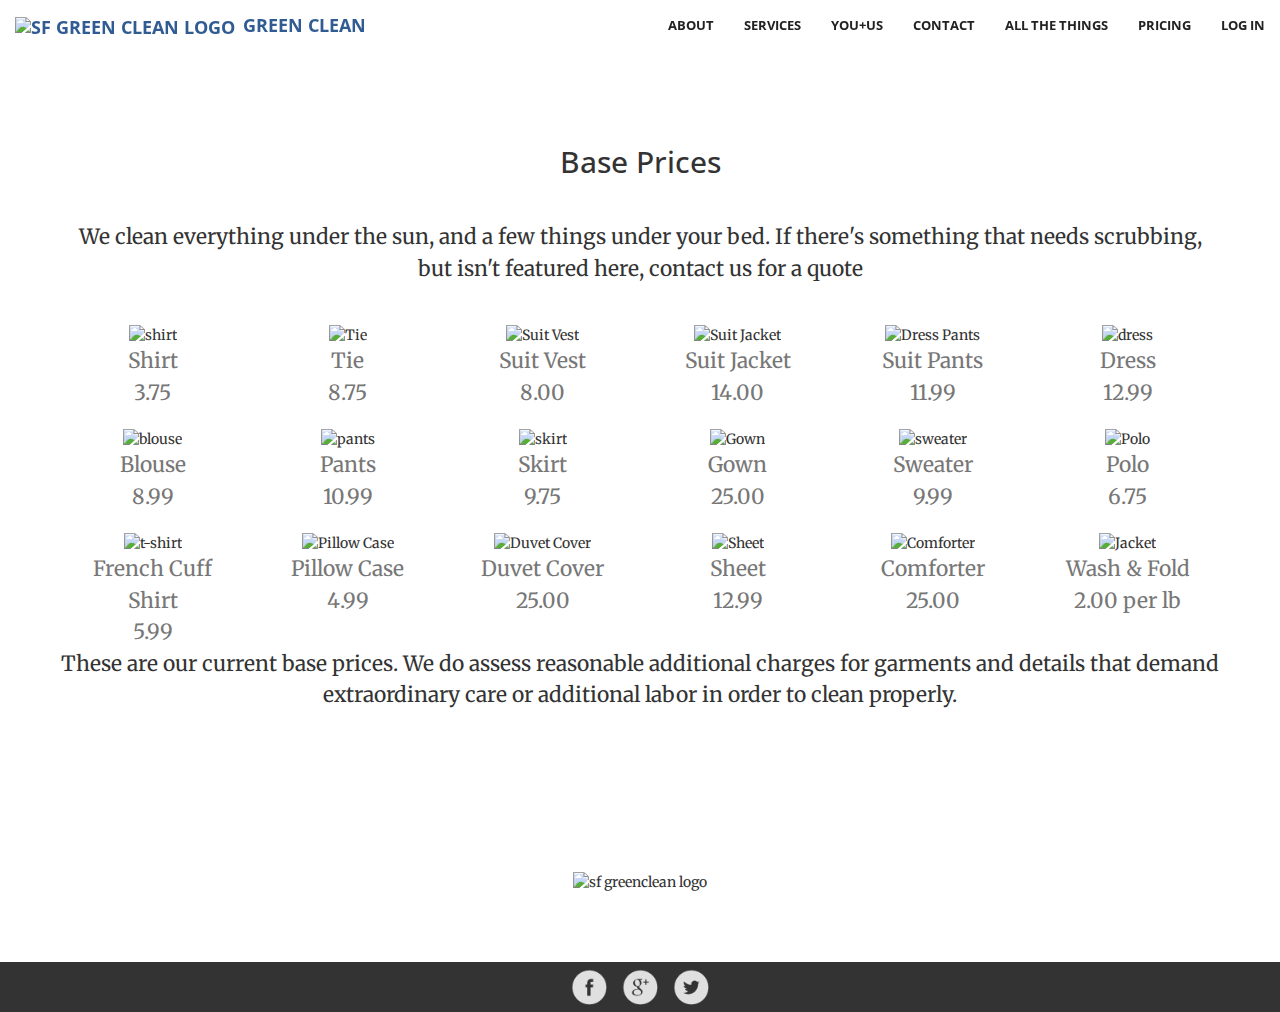
==== pricing.html @ f315a2e1 "SMRT" ====
<!DOCTYPE html>
<html lang="en">

<head>

    <meta charset="utf-8">
    <meta http-equiv="X-UA-Compatible" content="IE=edge">
    <meta name="viewport" content="width=device-width, initial-scale=1">
    <meta name="description" content="San Francsico's Earth loving dry cleaner.">
    <meta name="author" content="">
    <title>SF Green Clean</title>

    <!-- Bootstrap Core CSS -->
    <link rel="stylesheet" href="css/bootstrap.min.css" type="text/css">

    <!-- Custom Fonts -->
    <link href='http://fonts.googleapis.com/css?family=Open+Sans:300italic,400italic,600italic,700italic,800italic,400,300,600,700,800' rel='stylesheet' type='text/css'>
    <link href='http://fonts.googleapis.com/css?family=Merriweather:400,300,300italic,400italic,700,700italic,900,900italic' rel='stylesheet' type='text/css'>
    <link rel="stylesheet" href="font-awesome/css/font-awesome.min.css" type="text/css">

    <!-- Plugin CSS -->
    <link rel="stylesheet" href="css/animate.min.css" type="text/css">

    <!-- Custom CSS -->
    <link rel="stylesheet" href="css/creative.css" type="text/css">

    <link rel="stylesheet" href="css/sfgc-icons.css">

    <link rel="stylesheet" href="css/form.css">

    <!-- HTML5 Shim and Respond.js IE8 support of HTML5 elements and media queries -->
    <!-- WARNING: Respond.js doesn't work if you view the page via file:// -->
    <!--[if lt IE 9]>
        <script src="https://oss.maxcdn.com/libs/html5shiv/3.7.0/html5shiv.js"></script>
        <script src="https://oss.maxcdn.com/libs/respond.js/1.4.2/respond.min.js"></script>
    <![endif]-->
<link rel="shortcut icon" href="img/SFGC_logo.png">

</head>
<body id="page-top" class='pricing'>

    <nav id="mainNav" class="navbar navbar-default navbar-fixed-top">
        <div class="container-fluid">
            <!-- Brand and toggle get grouped for better mobile display -->
            
            <div class="navbar-header">
                <button type="button" class="navbar-toggle collapsed" data-toggle="collapse" data-target="#bs-example-navbar-collapse-1">
                    <span class="sr-only">Toggle navigation</span>
                    <span class="icon-bar"></span>
                    <span class="icon-bar"></span>
                    <span class="icon-bar"></span>
                </button>
                <a class="navbar-brand page-scroll" href="index.html"><img src="img/SFGC_logo_sm.png" alt="sf green clean logo" style=" display: inline; margin-right: 8px;">Green Clean</a>
            </div>

            <!-- Collect the nav links, forms, and other content for toggling -->
            <div class="collapse navbar-collapse" id="bs-example-navbar-collapse-1">
                <ul class="nav navbar-nav navbar-right">
                    <li>
                        <a class="page-scroll" href="index.html#about">About</a>
                    </li>
                    <li>
                        <a class="page-scroll" href="index.html#services">Services</a>
                    </li>
                    <li>
                        <a class="page-scroll" href="index.html#personal">You+Us</a>
                    </li>              
                      <li>
                        <a class="page-scroll" href="index.html#contact">Contact</a>
                    </li>
                      <li>
                        <a class="page-scroll" href="index.html#portfolio">All the Things</a>
                    </li>
                    <li>
                        <a class="page-scroll active" href="pricing.html">Pricing</a>
                    </li>
                    <li>
                        <a class="page-scroll" target="_BLANK" href="https://sfgc.smrtapp.com/customer/">Log In</a>
                    </li>


                </ul>
            </div>
            <!-- /.navbar-collapse -->
        </div>
        <!-- /.container-fluid -->
    </nav>
     

 <section id="pricing">
    <div class="container" class="pricing">
        <div class="row">
                <div class="col-lg-12 text-center">
                    <h2 class="section-heading">Base Prices</h2>
                        <hr class="primary">
                        <p>We clean everything under the sun, and a few things under your bed. If there's something that needs scrubbing, but isn't featured here, contact us for a quote</p>
                </div>
            </div>
        </div>

        <div class="container">
            <div class="row">
                
         
                <div class="col-lg-2 col-md-3 col-sm-6 text-center">
                    <div class="service-box">
                         <img src="img/icn2.png" alt="shirt">
                         <p class="text-muted">Shirt<br>3.75</p>
                    </div>
                </div>

                 <div class="col-lg-2 col-md-3 col-sm-6 text-center">
                    <div class="service-box">
                         <img src="img/icn11.png" alt="Tie">
                         <p class="text-muted">Tie<br>8.75</p>
                    </div>
                </div>

                <div class="col-lg-2 col-md-3 col-sm-6 text-center">
                    <div class="service-box">
                         <img src="img/icn20.png" alt="Suit Vest">
                         <p class="text-muted">Suit Vest<br>8.00</p>
                    </div>
                </div>


                <div class="col-lg-2 col-md-3 col-sm-6 text-center">
                    <div class="service-box">
                         <img src="img/icn6.png" alt="Suit Jacket">
                         <p class="text-muted">Suit Jacket<br>14.00</p>
                    </div>
                </div>

                <div class="col-lg-2 col-md-3 col-sm-6 text-center">
                    <div class="service-box">
                         <img src="img/icn14.png" alt="Dress Pants">
                         <p class="text-muted">Suit Pants<br>11.99</p>
                    </div>
                </div>

                <div class="col-lg-2 col-md-3 col-sm-6 text-center">
                    <div class="service-box">
                         <img src="img/icn5.png" alt="dress">
                         <p class="text-muted">Dress<br>12.99</p>
                    </div>
                </div>

                <div class="col-lg-2 col-md-3 col-sm-6 text-center">
                    <div class="service-box">
                         <img src="img/icn4.png" alt="blouse">
                         <p class="text-muted">Blouse<br>8.99</p>
                    </div>
                </div>

                <div class="col-lg-2 col-md-3 col-sm-6 text-center">
                    <div class="service-box">
                         <img src="img/icn3.png" alt="pants">
                         <p class="text-muted">Pants<br>10.99</p>
                    </div>
                </div>

                <div class="col-lg-2 col-md-3 col-sm-6 text-center">
                    <div class="service-box">
                         <img src="img/icn7.png" alt="skirt">
                         <p class="text-muted">Skirt<br>9.75</p>
                    </div>
                </div>

                <div class="col-lg-2 col-md-3 col-sm-6 text-center">
                    <div class="service-box">
                         <img src="img/icn27.png" alt="Gown">
                         <p class="text-muted">Gown<br>25.00</p>
                    </div>
                </div>

                <div class="col-lg-2 col-md-3 col-sm-6 text-center">
                    <div class="service-box">
                         <img src="img/icn8.png" alt="sweater">
                         <p class="text-muted">Sweater<br>9.99</p>
                    </div>
                </div>

                <div class="col-lg-2 col-md-3 col-sm-6 text-center">
                    <div class="service-box">
                         <img src="img/icn9.png" alt="Polo">
                         <p class="text-muted">Polo<br>6.75</p>
                    </div>
                </div>

               <div class="col-lg-2 col-md-3 col-sm-6 text-center">
                    <div class="service-box">
                         <img src="img/icn38.png" alt="t-shirt">
                         <p class="text-muted">French Cuff Shirt<br>5.99</p>
                    </div>
                </div>
          
                <div class="col-lg-2 col-md-3 col-sm-6 text-center">
                    <div class="service-box">
                         <img src="img/icn37.png" alt="Pillow Case">
                         <p class="text-muted">Pillow Case<br>4.99</p>
                    </div>
                </div>

                <div class="col-lg-2 col-md-3 col-sm-6 text-center">
                    <div class="service-box">
                         <img src="img/icn36.png" alt="Duvet Cover">
                         <p class="text-muted">Duvet Cover<br>25.00</p>
                    </div>
                </div>

                <div class="col-lg-2 col-md-3 col-sm-6 text-center">
                    <div class="service-box">
                         <img src="img/icn35.png" alt="Sheet">
                         <p class="text-muted">Sheet<br>12.99</p>
                    </div>
                </div>

                 <div class="col-lg-2 col-md-3 col-sm-6 text-center">
                    <div class="service-box">
                         <img src="img/icn34.png" alt="Comforter">
                         <p class="text-muted">Comforter<br>25.00</p>
                    </div>
                </div>

                <div class="col-lg-2 col-md-3 col-sm-6 text-center">
                    <div class="service-box">
                         <img src="img/icn39.png" alt="Jacket">
                         <p class="text-muted">Wash & Fold<br>2.00 per lb</p>
                    </div>
                </div>

<!--
                 <div class="col-lg-2 col-md-3 col-sm-6 text-center">
                    <div class="service-box">
                         <img src="img/icn23.png" alt="Jumpsuit">
                         <p class="text-muted">Jumpsuit<br>3.99</p>
                    </div>
                </div>

                <div class="col-lg-2 col-md-3 col-sm-6 text-center">
                    <div class="service-box">
                         <img src="img/icn29.png" alt="Chef's Coat">
                         <p class="text-muted">Chef's Coat<br>3.99</p>
                    </div>
                </div>

              

                <div class="col-lg-2 col-md-3 col-sm-6 text-center">
                    <div class="service-box">
                         <img src="img/icn25.png" alt="Poncho">
                         <p class="text-muted">Poncho</p>
                    </div>
                </div>

                <div class="col-lg-2 col-md-3 col-sm-6 text-center">
                    <div class="service-box">
                         <img src="img/icn26.png" alt="Uniform Shirt">
                         <p class="text-muted">Uniform Shirt<br>3.99</p>
                    </div>
                </div>

                 <div class="col-lg-2 col-md-3 col-sm-6 text-center">
                    <div class="service-box">
                         <img src="img/icn21.png" alt="shorts">
                         <p class="text-muted">Call for Curtains<br>3.99</p>
                    </div>
                </div>

                 <div class="col-lg-2 col-md-3 col-sm-6 text-center">
                    <div class="service-box">
                         <img src="img/icn28.png" alt="Jumpsuit">
                         <p class="text-muted">Wedding Gown<br>3.99</p>
                    </div>
                </div>
we'll see-->


        </div><!--row-->
    </div><!--container-->

        <div class="row">
                <div class="col-lg-12 text-center">
                        <p>These are our current base prices. We do assess reasonable additional charges for garments and details that demand extraordinary care or additional labor in order to clean properly.</p>
                </div>
            </div>
        </div>



</section>

<section>
        <div class="row">
            <div class="col-lg-12 text-center">
                <img src="img/SFGC_logo_stacked_web.png" class="pricing-logo" alt="sf greenclean logo"> 
            <div>
        </div>
</section>


<!--CTA-->

   <!--  <aside class="bg-dark">
        <div class="container text-center">
            <div class="call-to-action">
                <h2>Baby, we'll come around</h2>
                <a href="https://sfgc.smrtapp.com/customer" target="_BLANK" class="btn btn-default btn-xl wow tada">Let's do this</a>
            </div>  
        </div>
    </aside> -->

<!--footer--> 

<footer>
    <div class="container_12">
    <div class="grid_12">
      <div class="social_links">
        <a href="https://www.facebook.com/SFGClean?pnref=story" target="_blank"><img src="img/FB-Icon.png" alt="Facebook" /></a> 
        <a href="https://plus.google.com/u/0/104061194159542602066/about" rel="publisher"><img src="img/gplus.png" alt="Google +" /></a> 
        <a href="https://twitter.com/sfgreenclean"><img src="img/twitter-icon.png" alt="Twitter" /></a> 
        </div>
    </div>
    </div>
</footer>


<div class="modal fade" id="contactModal">
  <div class="modal-dialog">
    <div class="modal-content">
      <div class="modal-header">
        <button type="button" class="close" data-dismiss="modal" aria-label="Close"><span aria-hidden="true">&times;</span></button>
        <h4 class="modal-title">Send Message</h4>
      </div>
      <div class="modal-body">
        <form class="form-horizontal" role="form" method="post" action="index.php">
    <div class="form-group">
        <label for="name" class="col-sm-2 control-label">Name</label>
        <div class="col-sm-10">
            <input type="text" class="form-control" id="name" name="name" placeholder="First & Last Name" value="">
        </div>
    </div>
    <div class="form-group">
        <label for="email" class="col-sm-2 control-label">Email</label>
        <div class="col-sm-10">
            <input type="email" class="form-control" id="email" name="email" placeholder="example@domain.com" value="">
        </div>
    </div>
    <div class="form-group">
        <label for="message" class="col-sm-2 control-label">Message</label>
        <div class="col-sm-10">
            <textarea class="form-control" rows="4" name="message"></textarea>
        </div>
    </div>
    <div class="form-group">
        <div class="col-sm-10 col-sm-offset-2">
            <input id="submit" name="submit" type="submit" value="Send" class="btn btn-primary">
        </div>
    </div>
    <div class="form-group">
        <div class="col-sm-10 col-sm-offset-2">
            <!--Ooops! An error occured!-->
        </div>
    </div>
</form>
      </div>
    </div><!-- /.modal-content -->
  </div><!-- /.modal-dialog -->
</div><!-- /.modal -->




    
    <!-- jQuery -->
    <script src="js/jquery.js"></script>

    <!-- Bootstrap Core JavaScript -->
    <script src="js/bootstrap.min.js"></script>

    <!-- Plugin JavaScript -->
    <script src="js/jquery.easing.min.js"></script>
    <script src="js/jquery.fittext.js"></script>
    <script src="js/wow.min.js"></script>

    <!-- Custom Theme JavaScript -->
    <script src="js/creative.js"></script>

</body>

</html>
---- css/creative.css ----
/*!
 * Start Bootstrap - Creative Bootstrap Theme (http://startbootstrap.com)
 * Code licensed under the Apache License v2.0.
 * For details, see http://www.apache.org/licenses/LICENSE-2.0.
 */
/*--------------Colors----------------

older----   #f1774a
light---    #ffab91

    Blue----    #315c93
    lightlue-   #2b7dd6

    Grey----    #928c86    
    DarkGrey    #2f2720
*/

html,
body {
    width: 100%;
    height: 100%;
}

body {
    font-family: Merriweather,'Helvetica Neue',Arial,sans-serif;
}

hr {
    max-width: 50px;
    border-color: #fff;
    border-width: 3px;
}

hr.light {
    border-color: #fff;
}

a {
    color: #315c93;
    -webkit-transition: all .35s;
    -moz-transition: all .35s;
    transition: all .35s;
}

a:hover,
a:focus {
    color: #2b7dd6;
}

h1,
h2,
h3,
h4,
h5,
h6 {
    font-family: 'Open Sans','Helvetica Neue',Arial,sans-serif;
}

p {
    margin-bottom: 20px;
    font-size: 21px;
    line-height: 1.5;
    widows: 3;
}

.bg-primary {
    background-color: #928c86 ;
}

.bg-dark {
    color: #fff;
    background-color: #928c86 ;
    margin-top: 20px;
}

.text-faded {
    color: rgba(255,255,255,.7);
}

section {
    padding: 70px 0;
}

aside {
    padding: 50px 0;
}

.no-padding {
    padding: 0;
}

.navbar-default {
    border-color: rgba(34,34,34,.05);
    font-family: 'Open Sans','Helvetica Neue',Arial,sans-serif;
    background-color: #fff;
    -webkit-transition: all .35s;
    -moz-transition: all .35s;
    transition: all .35s;
}

.navbar-default .navbar-header .navbar-brand {
    text-transform: uppercase;
    font-family: 'Open Sans','Helvetica Neue',Arial,sans-serif;
    font-weight: 700;
    color: #315c93;}

.navbar-default .navbar-header .navbar-brand:hover,
.navbar-default .navbar-header .navbar-brand:focus {
    color: #ffab91;
}

.navbar-default .nav > li>a,
.navbar-default .nav>li>a:focus {
    text-transform: uppercase;
    font-size: 13px;
    font-weight: 700;
    color: #222;
}

.navbar-default .nav > li>a:hover,
.navbar-default .nav>li>a:focus:hover {
    color: #928c86;
}

.navbar-default .nav > li.active>a,
.navbar-default .nav>li.active>a:focus {
    color: #315c93!important;
    background-color: transparent;
}

.navbar-default .nav > li.active>a:hover,
.navbar-default .nav>li.active>a:focus:hover {
    background-color: transparent;
}

@media(min-width:768px) {
    .navbar-default {
        border-color: rgba(255,255,255,.3);
        background-color: transparent;
    }

    .index .navbar-default .navbar-header .navbar-brand {
        color: rgba(255,255,255,.7);
    }

    .index .navbar-default .navbar-header .navbar-brand:hover,
    .index .navbar-default .navbar-header .navbar-brand:focus {
        color: #fff;
    }
    .pricing .navbar-default .navbar-header .navbar-brand:hover,
    .pricing .navbar-default .navbar-header .navbar-brand:focus {
        color: #315c93;
    }

    .index .navbar-default .nav > li>a,
    .index .navbar-default .nav>li>a:focus {
        color: rgba(255,255,255,.7);
    }

    .index .navbar-default .nav > li>a:hover,
    .index .navbar-default .nav>li>a:focus:hover {
        color: #fff;
    }

    .pricing .navbar-default .nav > li>a:hover,
    .pricing .navbar-default .nav>li>a:focus:hover {
        color: #2b7dd6;
    }

    .navbar-default.affix {
        border-color: rgba(34,34,34,.05);
        background-color: #fff;
    }

    .navbar-default.affix .navbar-header .navbar-brand {
        font-size: 14px;
        color: #315c93;
    }

    .navbar-default.affix .navbar-header .navbar-brand:hover,
    .navbar-default.affix .navbar-header .navbar-brand:focus {
        color: #2b7dd6;
    }

    .navbar-default.affix .nav > li>a,
    .navbar-default.affix .nav>li>a:focus {
        color: #222;
    }

    .navbar-default.affix .nav > li>a:hover,
    .navbar-default.affix .nav>li>a:focus:hover {
        color: #315c93;
    }
}

header {
    position: relative;
    width: 100%;
    min-height: auto;
    text-align: center;
    color: #fff;


    background-image: url(../img/computer-man1.jpg);
    background-position: center-bottom;
    -webkit-background-size: cover;
    -moz-background-size: cover;
    background-size: cover;
    -o-background-size: cover;
    padding-top: 10px;   

}


header .header-content {
    position: relative;
    width: 100%;
    padding: 0px 15px;
    text-align: center;
    margin-top: 100px;
    top: 32%!important;
}

header .header-content .header-content-inner h1 {
    margin-top: 10px;
    margin-bottom: 10px;
    text-transform: uppercase;
    font-weight: 800;
    text-shadow: 2px 2px 5px #777;
}

header .header-content .header-content-inner hr {
    margin: 5px auto;
}

header .header-content .header-content-inner p {
    margin-bottom: 15px;
    padding: 10px;
    font-size: 21px;
    font-weight: 500;
    color: rgba(255,255,255);
    text-shadow: 2px 2px 5px #777;
}

#header-logo {
    width: 40%;
    padding-bottom: 20px;
}


@media(min-width:768px) {
    header {
        height: 97%;
    }

    header .header-content {
        position: absolute;
        top: 42%;
        padding: 20 50px;
        -webkit-transform: translateY(-50%);
        -ms-transform: translateY(-50%);
        transform: translateY(-50%);
    }

    header .header-content .header-content-inner {
        margin-right: auto;
        margin-left: auto;
        max-width: 1000px;
    }

    header .header-content .header-content-inner p {
        margin-right: auto;
        margin-left: auto;
        max-width: 80%;
        font-size: 24px;
    }

}


@media(max-width: 1440px) {

    header .header-content .header-content-inner h1 {
    margin-top: 5px;
    }
    header {
        background-image: url(../img/computer-man1.jpg);
        background-position: 25%;       
    }

    header .header-content .header-content-inner p {
    padding: 0px;
    }
    #header-logo{
        width: 21%;
    }
}

/*--section--*/

.section-heading {
    margin-top: 0px;
}

.service-box {
    margin: 50px auto 0;
    max-width: 400px;

}

@media(min-width:992px) {
    .service-box {
        margin: 20px auto 0;
    }
}

.service-box p {
    margin-bottom: 0;
}

.portfolio-box {
    display: block;
    position: relative;
    margin: 5px;
    max-width: 650px;
    background: center;
    
}

.portfolio-box .portfolio-box-caption {
    display: block;
    position: absolute;
    bottom: 0;
    width: 100%;
    height: 100%;
    text-align: center;
    color: #fff;
    opacity: 0;
    background: rgba(67,131,210, 0.8);
    -webkit-transition: all .35s;
    -moz-transition: all .35s;
    transition: all .35s;
}

.portfolio-box .portfolio-box-caption .portfolio-box-caption-content {
    position: absolute;
    top: 50%;
    width: 100%;
    text-align: center;
    transform: translateY(-50%);
}

.portfolio-box .portfolio-box-caption .portfolio-box-caption-content .project-category,
.portfolio-box .portfolio-box-caption .portfolio-box-caption-content .project-name {
    padding: 0 15px;
    font-family: 'Open Sans','Helvetica Neue',Arial,sans-serif;
}

.portfolio-box .portfolio-box-caption .portfolio-box-caption-content .project-category {
    text-transform: uppercase;
    font-size: 18px;
    font-weight: 600;
}

.portfolio-box .portfolio-box-caption .portfolio-box-caption-content .project-name {
    font-size: 16px;
}

.portfolio-box:hover .portfolio-box-caption {
    opacity: 1;
}

@media(min-width:768px) {
    .portfolio-box .portfolio-box-caption .portfolio-box-caption-content .project-category {
        font-size: 21px;
    }

    .portfolio-box .portfolio-box-caption .portfolio-box-caption-content .project-name {
        font-size: 18px;

    }
}

/*----mobile PSA-----*/

.anywhere {
    background-image: url(../img/lappy2.jpg);
    background-size: cover;
    font-size: 21px;
     background-position: 10%;
}

.anywhere ul {
   list-style-image: url(../img/SFGC_logo_sm.png);

}
.anywhere li {
    padding-bottom: 25px;
    padding-left: 10px;
}

.anywhere h2 {
    color:#fff;
}

.call-to-action h2 {
    margin: 0 auto 20px;
}

.text-primary {
    color: #315c93;
}

@media(max-width: 600px) {
    .anywhere{
        background-image: url(../img/cover_redhead01.png);
        background-position: 10%;       
    }

}

.no-gutter > [class*=col-] {
    padding-right: 0;
    padding-left: 0;
}

.btn-default {
    border-color: #fff;
    color: #222;
    background-color: #fff;
    -webkit-transition: all .35s;
    -moz-transition: all .35s;
    transition: all .35s;
    margin-top: 15px;
}

.btn-default:hover,
.btn-default:focus,
.btn-default.focus,
.btn-default:active,
.btn-default.active,
.open > .dropdown-toggle.btn-default {
    border-color: #ededed;
    color: #222;
    background-color: #f2f2f2;
}

.btn-default:active,
.btn-default.active,
.open > .dropdown-toggle.btn-default {
    background-image: none;
}

.btn-default.disabled,
.btn-default[disabled],
fieldset[disabled] .btn-default,
.btn-default.disabled:hover,
.btn-default[disabled]:hover,
fieldset[disabled] .btn-default:hover,
.btn-default.disabled:focus,
.btn-default[disabled]:focus,
fieldset[disabled] .btn-default:focus,
.btn-default.disabled.focus,
.btn-default[disabled].focus,
fieldset[disabled] .btn-default.focus,
.btn-default.disabled:active,
.btn-default[disabled]:active,
fieldset[disabled] .btn-default:active,
.btn-default.disabled.active,
.btn-default[disabled].active,
fieldset[disabled] .btn-default.active {
    border-color: #fff;
    background-color: #fff;
}

.btn-default .badge {
    color: #fff;
    background-color: #222;
}

.btn-primary {
    border-color: #fff;
    color: #fff;
    background-color: #315c93;
    -webkit-transition: all .35s;
    -moz-transition: all .35s;
    transition: all .35s;
}

.btn-primary:hover,
.btn-primary:focus,
.btn-primary.focus,
.btn-primary:active,
.btn-primary.active,
.open > .dropdown-toggle.btn-primary {
    border-color: #ed431f;
    color: #fff;
    background-color: #2b7dd6;
}

.btn-primary:active,
.btn-primary.active,
.open > .dropdown-toggle.btn-primary {
    background-image: none;
}

.btn-primary.disabled,
.btn-primary[disabled],
fieldset[disabled] .btn-primary,
.btn-primary.disabled:hover,
.btn-primary[disabled]:hover,
fieldset[disabled] .btn-primary:hover,
.btn-primary.disabled:focus,
.btn-primary[disabled]:focus,
fieldset[disabled] .btn-primary:focus,
.btn-primary.disabled.focus,
.btn-primary[disabled].focus,
fieldset[disabled] .btn-primary.focus,
.btn-primary.disabled:active,
.btn-primary[disabled]:active,
fieldset[disabled] .btn-primary:active,
.btn-primary.disabled.active,
.btn-primary[disabled].active,
fieldset[disabled] .btn-primary.active {
    border-color: #fff;
    background-color: #315c93;
}

.btn-primary .badge {
    color: #315c93;
    background-color: #fff;
}

.btn {
    border: 0;
    border-radius: 300px;
    text-transform: uppercase;
    font-family: 'Open Sans','Helvetica Neue',Arial,sans-serif;
    font-weight: 700;
}

.btn-xl {
    padding: 15px 30px;
    margin-bottom: 20px
}

::-moz-selection {
    text-shadow: none;
    color: #fff;
    background: #222;
}

::selection {
    text-shadow: none;
    color: #fff;
    background: #222;
}

img::selection {
    color: #fff;
    background: 0 0;
}

img::-moz-selection {
    color: #fff;
    background: 0 0;
}


body {
    webkit-tap-highlight-color: #222;
}


/*----------IMG styling----------added by Kells----------------*/
.map {
    border-radius: 100%;
    margin-bottom: 15px
}

.contact-logo {
    padding: 7px;
    max-width: 175px;

}
/*-----Price List------*/

footer{
    background: #333;
    text-align: center;
    padding:7px; 
}

.social_links a img {
  max-width: 36px;
  margin: 0px 6px;
}


/*---Pricing----*/

.pricing .container h2{
    padding-top: 50px;
}

.pricing-logo {
    max-width: 40%;
}

@media(min-width:768px) {

.pricing .container h2{
    padding-top: 75px;
}

.pricing-logo {
    max-width: 15%;
    padding-bottom:-20px;
}

}
---- css/sfgc-icons.css ----
@font-face {
	font-family: 'icomoon';
	src:url('fonts/icomoon.eot?o5k2k4');
	src:url('fonts/icomoon.eot?#iefixo5k2k4') format('embedded-opentype'),
		url('fonts/icomoon.ttf?o5k2k4') format('truetype'),
		url('fonts/icomoon.woff?o5k2k4') format('woff'),
		url('fonts/icomoon.svg?o5k2k4#icomoon') format('svg');
	font-weight: normal;
	font-style: normal;
}

[class^="icon-"], [class*=" icon-"] {
	font-family: 'icomoon';
	speak: none;
	font-style: normal;
	font-weight: normal;
	font-variant: normal;
	text-transform: none;
	line-height: 1;

	/* Better Font Rendering =========== */
	-webkit-font-smoothing: antialiased;
	-moz-osx-font-smoothing: grayscale;
}

.icon-Web_icons_barcode:before {
	content: "\e600";
}
.icon-Web_icons_bed:before {
	content: "\e601";
}
.icon-Web_icons_couch:before {
	content: "\e602";
}
.icon-Web_icons_sew:before {
	content: "\e603";
}
.icon-Web_icons_van:before {
	content: "\e604";
}
.icon-World_icons_heart:before {
	content: "\e605";
}
---- css/form.css ----
/****Form****/

/*--- contact_form ------*/
#contact-form {
	position: relative;
	margin-top: 37px;
}
#contact-form label {
	position: relative;
	/*!*/
	display: block;
	min-height: 42px;
	margin-bottom: 0px;
	width: 100%;
	box-shadow: none;
}
#contact-form label.message{width: 100%;}
#contact-form span {display: block;}
#contact-form ._placeholder {
	position: absolute;
	/*!*/
	left: 0;
	right: 0;
	top: 0;
	bottom: 0;
	cursor: text;
	padding: 3px 10px 3px 15px;
	font: 14px/24px "Open Sans", Arial, "Helvetica Neue", Helvetica, sans-serif;
	color: #9da2a7;
	display: block;
}
#contact-form ._placeholder.focused {
	opacity: .4;
	filter: alpha(opacity=40);
	/*.box-shadow(0px 0px 7px 0px rgba(0, 0, 255, 0.5));*/
}
#contact-form ._placeholder.hidden {
	display: none;
}
#contact-form input[type=text],#contact-form input[type=password],#contact-form select,
#contact-form textarea {
	outline: none;
	-webkit-border-radius: 0px;
	-moz-border-radius: 0px;
	border-radius: 0px;
	-webkit-box-sizing: border-box;
	-moz-box-sizing: border-box;
	box-sizing: border-box;
	padding: 3px 10px 3px 15px;
	font: 14px/24px "Open Sans", Arial, "Helvetica Neue", Helvetica, sans-serif;
	color: #9da2a7;
	border: 1px #d9d9d9 solid;
	width: 100%;
	background: #fff;
	box-shadow: none;
	/*-webkit-appearance: none;*/
	resize: none;
	height: 32px;
}
#contact-form textarea {
	width: 100%;
	height: 211px;
	margin-bottom: 0;
	overflow: hidden;
}
#contact-form .message {
	width: 100%;
}
#contact-form .error-message,
#contact-form .empty-message {
	height: 0;
	overflow: hidden;
	font: 10px/20px Arial;
	-webkit-transition: 0.3s ease-in height;
	-moz-transition: 0.3s ease-in height;
	-o-transition: 0.3s ease-in height;
	transition: 0.3s ease-in height;
	position: absolute;
	right: 3px;
	top: 0;
}
#contact-form .invalid .error-message,
#contact-form .empty .empty-message {
	height: 20px;
}
#contact-form .success-message {
	position: absolute;
	overflow: hidden;
	height: 0;
	left: 0;
	top: 0;
	-webkit-box-sizing: border-box;
	-moz-box-sizing: border-box;
	box-sizing: border-box;
	-webkit-box-shadow: none;
	-moz-box-shadow: none;
	box-shadow: none;
	background: #FFF;
	z-index: 10;
	width: 100%;
	text-align: center;
	-webkit-transition: all 0.4s linear;
	-moz-transition: all 0.4s linear;
	-o-transition: all 0.4s linear;
	transition: all 0.4s linear;
	padding: 0px 0;
}
#contact-form.success .success-message {
	height: 116px;
	padding: 50px 0;
	border: 1px #d9d9d9 solid;
	-webkit-transition: all 0.4s linear;
	-moz-transition: all 0.4s linear;
	-o-transition: all 0.4s linear;
	transition: all 0.4s linear;
}
.form_btns {
	display: block;
	float: left;
}
.form_btns a {
	margin-right: 17px;
	margin-top: 12px;
}
/*--- contact_form end------*/

@media only screen and (max-width: 995px) {
	#contact-form {padding-top: 0;}
	#contact-form label {width: 100%;}
	#contact-form .success-message {width: 100%;}

}


@media only screen and (max-width: 767px) {
	#contact-form textarea {height: 300px !important;}
	
}
@media only screen and (max-width: 479px) {
	#contact-form textarea {height: 200px !important;}
}
#SignIn-form {
	position: relative;
	margin-top: 37px;
}
#SignIn-form label {
	position: relative;
	/*!*/
	display: block;
	min-height: 42px;
	margin-bottom: 0px;
	width: 100%;
	box-shadow: none;
}
#SignIn-form label.message{width: 100%;}
#SignIn-form span {display: block;}
#SignIn-form ._placeholder {
	position: absolute;
	/*!*/
	left: 0;
	right: 0;
	top: 0;
	bottom: 0;
	cursor: text;
	padding: 3px 10px 3px 15px;
	font: 14px/24px "Open Sans", Arial, "Helvetica Neue", Helvetica, sans-serif;
	color: #9da2a7;
	display: block;
}
#SignIn-form ._placeholder.focused {
	opacity: .4;
	filter: alpha(opacity=40);
	/*.box-shadow(0px 0px 7px 0px rgba(0, 0, 255, 0.5));*/
}
#SignIn-form ._placeholder.hidden {
	display: none;
}
#SignIn-form input[type=text],#SignIn-form input[type=password],#SignIn-form select,
#SignIn-form textarea {
	outline: none;
	-webkit-border-radius: 0px;
	-moz-border-radius: 0px;
	border-radius: 0px;
	-webkit-box-sizing: border-box;
	-moz-box-sizing: border-box;
	box-sizing: border-box;
	padding: 3px 10px 3px 15px;
	font: 14px/24px "Open Sans", Arial, "Helvetica Neue", Helvetica, sans-serif;
	color: #9da2a7;
	border: 1px #d9d9d9 solid;
	width: 100%;
	background: #fff;
	box-shadow: none;
	/*-webkit-appearance: none;*/
	resize: none;
	height: 32px;
}
#SignIn-form textarea {
	width: 100%;
	height: 211px;
	margin-bottom: 0;
	overflow: hidden;
}
#SignIn-form .message {
	width: 100%;
}
#SignIn-form .error-message,
#SignIn-form .empty-message {
	height: 0;
	overflow: hidden;
	font: 10px/20px Arial;
	-webkit-transition: 0.3s ease-in height;
	-moz-transition: 0.3s ease-in height;
	-o-transition: 0.3s ease-in height;
	transition: 0.3s ease-in height;
	position: absolute;
	right: 3px;
	top: 0;
}
#SignIn-form .invalid .error-message,
#SignIn-form .empty .empty-message {
	height: 20px;
}
#SignIn-form .success-message {
	position: absolute;
	overflow: hidden;
	height: 0;
	left: 0;
	top: 0;
	-webkit-box-sizing: border-box;
	-moz-box-sizing: border-box;
	box-sizing: border-box;
	-webkit-box-shadow: none;
	-moz-box-shadow: none;
	box-shadow: none;
	background: #FFF;
	z-index: 10;
	width: 100%;
	text-align: center;
	-webkit-transition: all 0.4s linear;
	-moz-transition: all 0.4s linear;
	-o-transition: all 0.4s linear;
	transition: all 0.4s linear;
	padding: 0px 0;
}
#SignIn-form.success .success-message {
	height: 116px;
	padding: 50px 0;
	border: 1px #d9d9d9 solid;
	-webkit-transition: all 0.4s linear;
	-moz-transition: all 0.4s linear;
	-o-transition: all 0.4s linear;
	transition: all 0.4s linear;
}
.form_btns {
	display: block;
	float: left;
}
.form_btns a {
	margin-right: 17px;
	margin-top: 12px;
}
/*--- contact_form end------*/

@media only screen and (max-width: 995px) {
	#SignIn-form {padding-top: 0;}
	#SignIn-form label {width: 100%;}
	#SignIn-form .success-message {width: 100%;}

}


@media only screen and (max-width: 767px) {
	#SignIn-form textarea {height: 300px !important;}
	
}
@media only screen and (max-width: 479px) {
	#SignIn-form textarea {height: 200px !important;}
}
#Account-form {
	position: relative;
	margin-top: 37px;
}
#Account-form label {
	position: relative;
	/*!*/
	display: block;
	min-height: 42px;
	margin-bottom: 0px;
	width: 100%;
	box-shadow: none;
}
#Account-form label.message{width: 100%;}
#Account-form span {display: block;}
#Account-form ._placeholder {
	position: absolute;
	/*!*/
	left: 0;
	right: 0;
	top: 0;
	bottom: 0;
	cursor: text;
	padding: 3px 10px 3px 15px;
	font: 14px/24px "Open Sans", Arial, "Helvetica Neue", Helvetica, sans-serif;
	color: #9da2a7;
	display: block;
}
#Account-form ._placeholder.focused {
	opacity: .4;
	filter: alpha(opacity=40);
	/*.box-shadow(0px 0px 7px 0px rgba(0, 0, 255, 0.5));*/
}
#Account-form ._placeholder.hidden {
	display: none;
}
#Account-form input[type=text],#Account-form input[type=password],#Account-form select,
#Account-form textarea {
	outline: none;
	-webkit-border-radius: 0px;
	-moz-border-radius: 0px;
	border-radius: 0px;
	-webkit-box-sizing: border-box;
	-moz-box-sizing: border-box;
	box-sizing: border-box;
	padding: 3px 10px 3px 15px;
	font: 14px/24px "Open Sans", Arial, "Helvetica Neue", Helvetica, sans-serif;
	color: #9da2a7;
	border: 1px #d9d9d9 solid;
	width: 100%;
	background: #fff;
	box-shadow: none;
	/*-webkit-appearance: none;*/
	resize: none;
	height: 32px;
}
#Account-form textarea {
	width: 100%;
	height: 211px;
	margin-bottom: 0;
	overflow: hidden;
}
#Account-form .message {
	width: 100%;
}
#Account-form .error-message,
#Account-form .empty-message {
	height: 0;
	overflow: hidden;
	font: 10px/20px Arial;
	-webkit-transition: 0.3s ease-in height;
	-moz-transition: 0.3s ease-in height;
	-o-transition: 0.3s ease-in height;
	transition: 0.3s ease-in height;
	position: absolute;
	right: 3px;
	top: 0;
}
#Account-form .invalid .error-message,
#Account-form .empty .empty-message {
	height: 20px;
}
#Account-form .success-message {
	position: absolute;
	overflow: hidden;
	height: 0;
	left: 0;
	top: 0;
	-webkit-box-sizing: border-box;
	-moz-box-sizing: border-box;
	box-sizing: border-box;
	-webkit-box-shadow: none;
	-moz-box-shadow: none;
	box-shadow: none;
	background: #FFF;
	z-index: 10;
	width: 100%;
	text-align: center;
	-webkit-transition: all 0.4s linear;
	-moz-transition: all 0.4s linear;
	-o-transition: all 0.4s linear;
	transition: all 0.4s linear;
	padding: 0px 0;
}
#Account-form.success .success-message {
	height: 116px;
	padding: 50px 0;
	border: 1px #d9d9d9 solid;
	-webkit-transition: all 0.4s linear;
	-moz-transition: all 0.4s linear;
	-o-transition: all 0.4s linear;
	transition: all 0.4s linear;
}
/*--- contact_form end------*/

@media only screen and (max-width: 995px) {
	#Account-form {padding-top: 0;}
	#Account-form label {width: 100%;}
	#Account-form .success-message {width: 100%;}

}


@media only screen and (max-width: 767px) {
	#Account-form textarea {height: 300px !important;}
	
}
@media only screen and (max-width: 479px) {
	#Account-form textarea {height: 200px !important;}
}
#Create-form {
	position: relative;
	margin-top: 37px;
}
#Create-form label {
	position: relative;
	/*!*/
	display: block;
	min-height: 42px;
	margin-bottom: 0px;
	width: 100%;
	box-shadow: none;
}
#Create-form label.message{width: 100%;}
#Create-form span {display: block;}
#Create-form ._placeholder {
	position: absolute;
	/*!*/
	left: 0;
	right: 0;
	top: 0;
	bottom: 0;
	cursor: text;
	padding: 3px 10px 3px 15px;
	font: 14px/24px "Open Sans", Arial, "Helvetica Neue", Helvetica, sans-serif;
	color: #9da2a7;
	display: block;
}
#Create-form ._placeholder.focused {
	opacity: .4;
	filter: alpha(opacity=40);
	/*.box-shadow(0px 0px 7px 0px rgba(0, 0, 255, 0.5));*/
}
#Create-form ._placeholder.hidden {
	display: none;
}
#Create-form input[type=text],#Create-form input[type=password],#Create-form select,
#Create-form textarea {
	outline: none;
	-webkit-border-radius: 0px;
	-moz-border-radius: 0px;
	border-radius: 0px;
	-webkit-box-sizing: border-box;
	-moz-box-sizing: border-box;
	box-sizing: border-box;
	padding: 3px 10px 3px 15px;
	font: 14px/24px "Open Sans", Arial, "Helvetica Neue", Helvetica, sans-serif;
	color: #9da2a7;
	border: 1px #d9d9d9 solid;
	width: 100%;
	background: #fff;
	box-shadow: none;
	/*-webkit-appearance: none;*/
	resize: none;
	height: 32px;
}
#Create-form textarea {
	width: 100%;
	height: 211px;
	margin-bottom: 0;
	overflow: hidden;
}
#Create-form .message {
	width: 100%;
}
#Create-form .error-message,
#Create-form .empty-message {
	height: 0;
	overflow: hidden;
	font: 10px/20px Arial;
	-webkit-transition: 0.3s ease-in height;
	-moz-transition: 0.3s ease-in height;
	-o-transition: 0.3s ease-in height;
	transition: 0.3s ease-in height;
	position: absolute;
	right: 3px;
	top: 0;
}
#Create-form .invalid .error-message,
#Create-form .empty .empty-message {
	height: 20px;
}
#Create-form .success-message {
	position: absolute;
	overflow: hidden;
	height: 0;
	left: 0;
	top: 0;
	-webkit-box-sizing: border-box;
	-moz-box-sizing: border-box;
	box-sizing: border-box;
	-webkit-box-shadow: none;
	-moz-box-shadow: none;
	box-shadow: none;
	background: #FFF;
	z-index: 10;
	width: 100%;
	text-align: center;
	-webkit-transition: all 0.4s linear;
	-moz-transition: all 0.4s linear;
	-o-transition: all 0.4s linear;
	transition: all 0.4s linear;
	padding: 0px 0;
}
#Create-form.success .success-message {
	height: 116px;
	padding: 50px 0;
	border: 1px #d9d9d9 solid;
	-webkit-transition: all 0.4s linear;
	-moz-transition: all 0.4s linear;
	-o-transition: all 0.4s linear;
	transition: all 0.4s linear;
}
.form_btns {
	display: block;
	float: left;
}
.form_btns a {
	margin-right: 17px;
	margin-top: 12px;
}
/*--- contact_form end------*/

@media only screen and (max-width: 995px) {
	#Create-form {padding-top: 0;}
	#Create-form label {width: 100%;}
	#Create-form .success-message {width: 100%;}

}


@media only screen and (max-width: 767px) {
	#Create-form textarea {height: 300px !important;}
	
}
@media only screen and (max-width: 479px) {
	#Create-form textarea {height: 200px !important;}
}

#Schedule-form {
	position: relative;
	margin-top: 37px;
}
#Schedule-form label {
	position: relative;
	/*!*/
	display: block;
	min-height: 42px;
	margin-bottom: 0px;
	width: 100%;
	box-shadow: none;
}
#Schedule-form label.message{width: 100%;}
#Schedule-form span {display: block;}
#Schedule-form ._placeholder {
	position: absolute;
	/*!*/
	left: 0;
	right: 0;
	top: 0;
	bottom: 0;
	cursor: text;
	padding: 3px 10px 3px 15px;
	font: 14px/24px "Open Sans", Arial, "Helvetica Neue", Helvetica, sans-serif;
	color: #9da2a7;
	display: block;
}
#Schedule-form ._placeholder.focused {
	opacity: .4;
	filter: alpha(opacity=40);
	/*.box-shadow(0px 0px 7px 0px rgba(0, 0, 255, 0.5));*/
}
#Schedule-form ._placeholder.hidden {
	display: none;
}
#Schedule-form input[type=text],#Schedule-form input[type=password],#Schedule-form select,
#Schedule-form textarea {
	outline: none;
	-webkit-border-radius: 0px;
	-moz-border-radius: 0px;
	border-radius: 0px;
	-webkit-box-sizing: border-box;
	-moz-box-sizing: border-box;
	box-sizing: border-box;
	padding: 3px 10px 3px 15px;
	font: 14px/24px "Open Sans", Arial, "Helvetica Neue", Helvetica, sans-serif;
	color: #9da2a7;
	border: 1px #d9d9d9 solid;
	width: 100%;
	background: #fff;
	box-shadow: none;
	/*-webkit-appearance: none;*/
	resize: none;
	height: 32px;
}
#Schedule-form textarea {
	width: 100%;
	height: 211px;
	margin-bottom: 0;
	overflow: hidden;
}
#Schedule-form .message {
	width: 100%;
}
#Schedule-form .error-message,
#Schedule-form .empty-message {
	height: 0;
	overflow: hidden;
	font: 10px/20px Arial;
	-webkit-transition: 0.3s ease-in height;
	-moz-transition: 0.3s ease-in height;
	-o-transition: 0.3s ease-in height;
	transition: 0.3s ease-in height;
	position: absolute;
	right: 3px;
	top: 0;
}
#Schedule-form .invalid .error-message,
#Schedule-form .empty .empty-message {
	height: 20px;
}
#Schedule-form .success-message {
	position: absolute;
	overflow: hidden;
	height: 0;
	left: 0;
	top: 0;
	-webkit-box-sizing: border-box;
	-moz-box-sizing: border-box;
	box-sizing: border-box;
	-webkit-box-shadow: none;
	-moz-box-shadow: none;
	box-shadow: none;
	background: #FFF;
	z-index: 10;
	width: 100%;
	text-align: center;
	-webkit-transition: all 0.4s linear;
	-moz-transition: all 0.4s linear;
	-o-transition: all 0.4s linear;
	transition: all 0.4s linear;
	padding: 0px 0;
}
#Schedule-form.success .success-message {
	height: 116px;
	padding: 50px 0;
	border: 1px #d9d9d9 solid;
	-webkit-transition: all 0.4s linear;
	-moz-transition: all 0.4s linear;
	-o-transition: all 0.4s linear;
	transition: all 0.4s linear;
}
.form_btns {
	display: block;
	float: left;
}
.form_btns a {
	margin-right: 17px;
	margin-top: 12px;
}
/*--- contact_form end------*/

@media only screen and (max-width: 995px) {
	#Schedule-form {padding-top: 0;}
	#Schedule-form label {width: 100%;}
	#Schedule-form .success-message {width: 100%;}

}


@media only screen and (max-width: 767px) {
	#Schedule-form textarea {height: 300px !important;}
	
}
@media only screen and (max-width: 479px) {
	#Schedule-form textarea {height: 200px !important;}
}

#Preferences-form {
	position: relative;
	margin-top: 37px;
}
#Preferences-form label {
	position: relative;
	/*!*/
	display: block;
	min-height: 42px;
	margin-bottom: 0px;
	width: 100%;
	box-shadow: none;
}
#Preferences-form label.message{width: 100%;}
#Preferences-form span {display: block;}
#Preferences-form ._placeholder {
	position: absolute;
	/*!*/
	left: 0;
	right: 0;
	top: 0;
	bottom: 0;
	cursor: text;
	padding: 3px 10px 3px 15px;
	font: 14px/24px "Open Sans", Arial, "Helvetica Neue", Helvetica, sans-serif;
	color: #9da2a7;
	display: block;
}
#Preferences-form ._placeholder.focused {
	opacity: .4;
	filter: alpha(opacity=40);
	/*.box-shadow(0px 0px 7px 0px rgba(0, 0, 255, 0.5));*/
}
#Preferences-form ._placeholder.hidden {
	display: none;
}
#Preferences-form input[type=text],#Preferences-form input[type=password],#Preferences-form select,
#Preferences-form textarea {
	outline: none;
	-webkit-border-radius: 0px;
	-moz-border-radius: 0px;
	border-radius: 0px;
	-webkit-box-sizing: border-box;
	-moz-box-sizing: border-box;
	box-sizing: border-box;
	padding: 3px 10px 3px 15px;
	font: 14px/24px "Open Sans", Arial, "Helvetica Neue", Helvetica, sans-serif;
	color: #9da2a7;
	border: 1px #d9d9d9 solid;
	width: 100%;
	background: #fff;
	box-shadow: none;
	/*-webkit-appearance: none;*/
	resize: none;
	height: 32px;
}
#Preferences-form textarea {
	width: 100%;
	height: 211px;
	margin-bottom: 0;
	overflow: hidden;
}
#Preferences-form .message {
	width: 100%;
}
#Preferences-form .error-message,
#Preferences-form .empty-message {
	height: 0;
	overflow: hidden;
	font: 10px/20px Arial;
	-webkit-transition: 0.3s ease-in height;
	-moz-transition: 0.3s ease-in height;
	-o-transition: 0.3s ease-in height;
	transition: 0.3s ease-in height;
	position: absolute;
	right: 3px;
	top: 0;
}
#Preferences-form .invalid .error-message,
#Preferences-form .empty .empty-message {
	height: 20px;
}
#Preferences-form .success-message {
	position: absolute;
	overflow: hidden;
	height: 0;
	left: 0;
	top: 0;
	-webkit-box-sizing: border-box;
	-moz-box-sizing: border-box;
	box-sizing: border-box;
	-webkit-box-shadow: none;
	-moz-box-shadow: none;
	box-shadow: none;
	background: #FFF;
	z-index: 10;
	width: 100%;
	text-align: center;
	-webkit-transition: all 0.4s linear;
	-moz-transition: all 0.4s linear;
	-o-transition: all 0.4s linear;
	transition: all 0.4s linear;
	padding: 0px 0;
}
#Preferences-form.success .success-message {
	height: 116px;
	padding: 50px 0;
	border: 1px #d9d9d9 solid;
	-webkit-transition: all 0.4s linear;
	-moz-transition: all 0.4s linear;
	-o-transition: all 0.4s linear;
	transition: all 0.4s linear;
}
.form_btns {
	display: block;
	float: left;
}
.form_btns a {
	margin-right: 17px;
	margin-top: 12px;
}
/*--- contact_form end------*/

@media only screen and (max-width: 995px) {
	#Preferences-form {padding-top: 0;}
	#Preferences-form label {width: 100%;}
	#Preferences-form .success-message {width: 100%;}

}


@media only screen and (max-width: 767px) {
	#Preferences-form textarea {height: 300px !important;}
	
}
@media only screen and (max-width: 479px) {
	#Preferences-form textarea {height: 200px !important;}
}

#payment_form {
	position: relative;
	margin-top: 37px;
}
#payment_form label {
	position: relative;
	/*!*/
	display: block;
	min-height: 42px;
	margin-bottom: 0px;
	width: 100%;
	box-shadow: none;
}
#payment_form label.message{width: 100%;}
#payment_form span {display: block;}
#payment_form ._placeholder {
	position: absolute;
	/*!*/
	left: 0;
	right: 0;
	top: 0;
	bottom: 0;
	cursor: text;
	padding: 3px 10px 3px 15px;
	font: 14px/24px "Open Sans", Arial, "Helvetica Neue", Helvetica, sans-serif;
	color: #9da2a7;
	display: block;
}
#payment_form ._placeholder.focused {
	opacity: .4;
	filter: alpha(opacity=40);
	/*.box-shadow(0px 0px 7px 0px rgba(0, 0, 255, 0.5));*/
}
#payment_form ._placeholder.hidden {
	display: none;
}
#payment_form input[type=text],#payment_form input[type=password],#payment_form select,
#payment_form textarea {
	outline: none;
	-webkit-border-radius: 0px;
	-moz-border-radius: 0px;
	border-radius: 0px;
	-webkit-box-sizing: border-box;
	-moz-box-sizing: border-box;
	box-sizing: border-box;
	padding: 3px 10px 3px 15px;
	font: 14px/24px "Open Sans", Arial, "Helvetica Neue", Helvetica, sans-serif;
	color: #9da2a7;
	border: 1px #d9d9d9 solid;
	width: 100%;
	background: #fff;
	box-shadow: none;
	/*-webkit-appearance: none;*/
	resize: none;
	height: 32px;
}
#payment_form textarea {
	width: 100%;
	height: 211px;
	margin-bottom: 0;
	overflow: hidden;
}
#payment_form .message {
	width: 100%;
}
#payment_form .error-message,
#payment_form .empty-message {
	height: 0;
	overflow: hidden;
	font: 10px/20px Arial;
	-webkit-transition: 0.3s ease-in height;
	-moz-transition: 0.3s ease-in height;
	-o-transition: 0.3s ease-in height;
	transition: 0.3s ease-in height;
	position: absolute;
	right: 3px;
	top: 0;
}
#payment_form .invalid .error-message,
#payment_form .empty .empty-message {
	height: 20px;
}
#payment_form .success-message {
	position: absolute;
	overflow: hidden;
	height: 0;
	left: 0;
	top: 0;
	-webkit-box-sizing: border-box;
	-moz-box-sizing: border-box;
	box-sizing: border-box;
	-webkit-box-shadow: none;
	-moz-box-shadow: none;
	box-shadow: none;
	background: #FFF;
	z-index: 10;
	width: 100%;
	text-align: center;
	-webkit-transition: all 0.4s linear;
	-moz-transition: all 0.4s linear;
	-o-transition: all 0.4s linear;
	transition: all 0.4s linear;
	padding: 0px 0;
}
#payment_form.success .success-message {
	height: 116px;
	padding: 50px 0;
	border: 1px #d9d9d9 solid;
	-webkit-transition: all 0.4s linear;
	-moz-transition: all 0.4s linear;
	-o-transition: all 0.4s linear;
	transition: all 0.4s linear;
}
.form_btns {
	display: block;
	float: left;
}
.form_btns a {
	margin-right: 17px;
	margin-top: 12px;
}
/*--- contact_form end------*/

@media only screen and (max-width: 995px) {
	#payment_form {padding-top: 0;}
	#payment_form label {width: 100%;}
	#payment_form .success-message {width: 100%;}

}


@media only screen and (max-width: 767px) {
	#payment_form textarea {height: 300px !important;}
	
}
@media only screen and (max-width: 479px) {
	#payment_form textarea {height: 200px !important;}
}
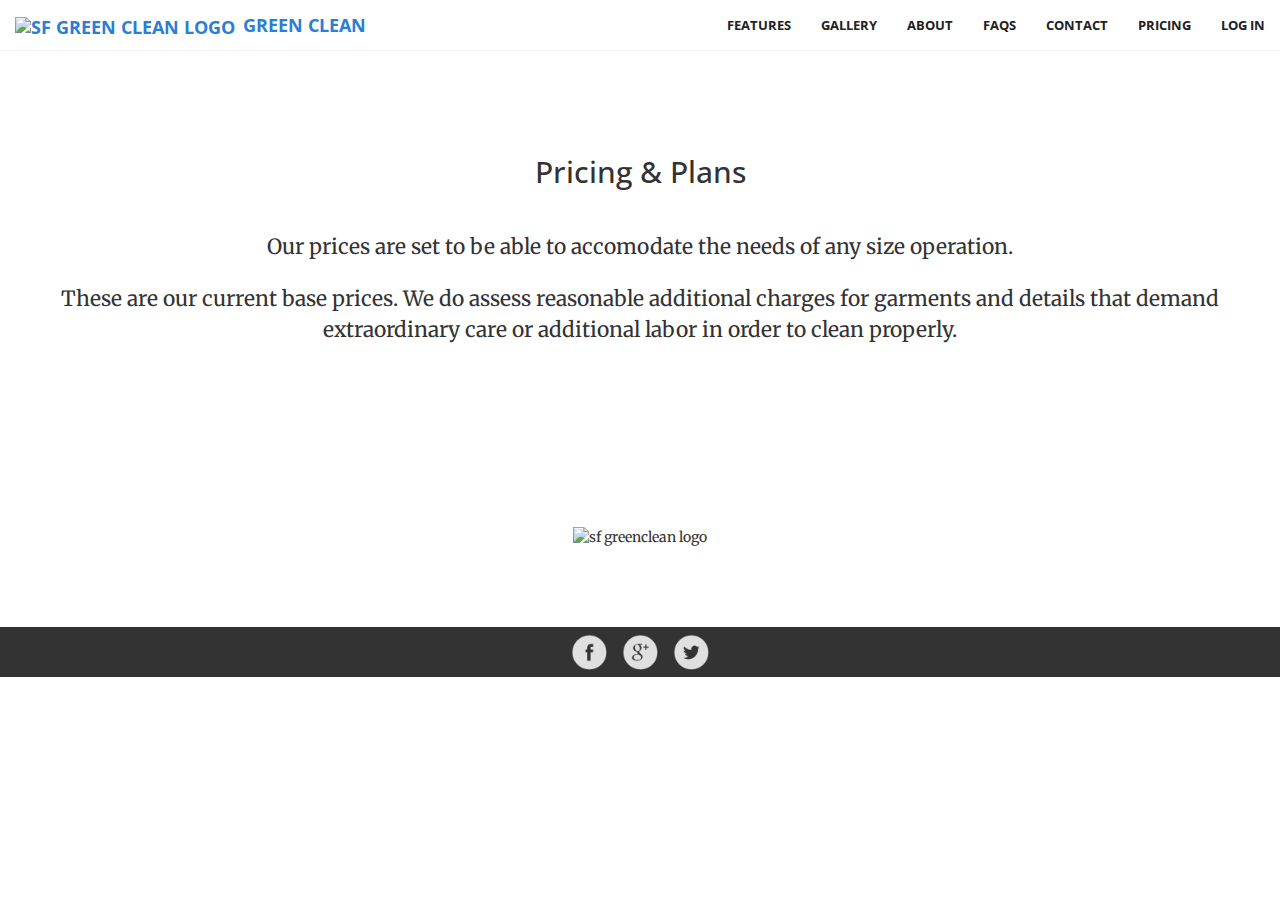
==== commit 615761e6: "Added Bill text, made pictures" ====
--- a/pricing.html
+++ b/pricing.html
@@ -54,30 +54,30 @@
             </div>
 
             <!-- Collect the nav links, forms, and other content for toggling -->
-            <div class="collapse navbar-collapse" id="bs-example-navbar-collapse-1">
+             <div class="collapse navbar-collapse" id="bs-example-navbar-collapse-1">
                 <ul class="nav navbar-nav navbar-right">
+                
+                    <li>
+                        <a class="page-scroll" href="index.html#services">Features</a>
+                    </li>
+                    <li>
+                        <a class="page-scroll" href="index.html#portfolio">Gallery</a>
+                    </li> 
                     <li>
                         <a class="page-scroll" href="index.html#about">About</a>
                     </li>
                     <li>
-                        <a class="page-scroll" href="index.html#services">Services</a>
-                    </li>
-                    <li>
-                        <a class="page-scroll" href="index.html#personal">You+Us</a>
-                    </li>              
-                      <li>
+                        <a class="page-scroll" href="index.html#faqs">FAQs</a>
+                    </li>       
+                     <li>
                         <a class="page-scroll" href="index.html#contact">Contact</a>
                     </li>
-                      <li>
-                        <a class="page-scroll" href="index.html#portfolio">All the Things</a>
-                    </li>
                     <li>
                         <a class="page-scroll active" href="pricing.html">Pricing</a>
                     </li>
                     <li>
                         <a class="page-scroll" target="_BLANK" href="https://sfgc.smrtapp.com/customer/">Log In</a>
                     </li>
-
 
                 </ul>
             </div>
@@ -91,189 +91,14 @@
     <div class="container" class="pricing">
         <div class="row">
                 <div class="col-lg-12 text-center">
-                    <h2 class="section-heading">Base Prices</h2>
+                    <h2 class="section-heading">Pricing & Plans</h2>
                         <hr class="primary">
-                        <p>We clean everything under the sun, and a few things under your bed. If there's something that needs scrubbing, but isn't featured here, contact us for a quote</p>
+                        <p>Our prices are set to be able to accomodate the needs of any size operation.</p>
                 </div>
             </div>
         </div>
 
-        <div class="container">
-            <div class="row">
-                
-         
-                <div class="col-lg-2 col-md-3 col-sm-6 text-center">
-                    <div class="service-box">
-                         <img src="img/icn2.png" alt="shirt">
-                         <p class="text-muted">Shirt<br>3.75</p>
-                    </div>
-                </div>
-
-                 <div class="col-lg-2 col-md-3 col-sm-6 text-center">
-                    <div class="service-box">
-                         <img src="img/icn11.png" alt="Tie">
-                         <p class="text-muted">Tie<br>8.75</p>
-                    </div>
-                </div>
-
-                <div class="col-lg-2 col-md-3 col-sm-6 text-center">
-                    <div class="service-box">
-                         <img src="img/icn20.png" alt="Suit Vest">
-                         <p class="text-muted">Suit Vest<br>8.00</p>
-                    </div>
-                </div>
-
-
-                <div class="col-lg-2 col-md-3 col-sm-6 text-center">
-                    <div class="service-box">
-                         <img src="img/icn6.png" alt="Suit Jacket">
-                         <p class="text-muted">Suit Jacket<br>14.00</p>
-                    </div>
-                </div>
-
-                <div class="col-lg-2 col-md-3 col-sm-6 text-center">
-                    <div class="service-box">
-                         <img src="img/icn14.png" alt="Dress Pants">
-                         <p class="text-muted">Suit Pants<br>11.99</p>
-                    </div>
-                </div>
-
-                <div class="col-lg-2 col-md-3 col-sm-6 text-center">
-                    <div class="service-box">
-                         <img src="img/icn5.png" alt="dress">
-                         <p class="text-muted">Dress<br>12.99</p>
-                    </div>
-                </div>
-
-                <div class="col-lg-2 col-md-3 col-sm-6 text-center">
-                    <div class="service-box">
-                         <img src="img/icn4.png" alt="blouse">
-                         <p class="text-muted">Blouse<br>8.99</p>
-                    </div>
-                </div>
-
-                <div class="col-lg-2 col-md-3 col-sm-6 text-center">
-                    <div class="service-box">
-                         <img src="img/icn3.png" alt="pants">
-                         <p class="text-muted">Pants<br>10.99</p>
-                    </div>
-                </div>
-
-                <div class="col-lg-2 col-md-3 col-sm-6 text-center">
-                    <div class="service-box">
-                         <img src="img/icn7.png" alt="skirt">
-                         <p class="text-muted">Skirt<br>9.75</p>
-                    </div>
-                </div>
-
-                <div class="col-lg-2 col-md-3 col-sm-6 text-center">
-                    <div class="service-box">
-                         <img src="img/icn27.png" alt="Gown">
-                         <p class="text-muted">Gown<br>25.00</p>
-                    </div>
-                </div>
-
-                <div class="col-lg-2 col-md-3 col-sm-6 text-center">
-                    <div class="service-box">
-                         <img src="img/icn8.png" alt="sweater">
-                         <p class="text-muted">Sweater<br>9.99</p>
-                    </div>
-                </div>
-
-                <div class="col-lg-2 col-md-3 col-sm-6 text-center">
-                    <div class="service-box">
-                         <img src="img/icn9.png" alt="Polo">
-                         <p class="text-muted">Polo<br>6.75</p>
-                    </div>
-                </div>
-
-               <div class="col-lg-2 col-md-3 col-sm-6 text-center">
-                    <div class="service-box">
-                         <img src="img/icn38.png" alt="t-shirt">
-                         <p class="text-muted">French Cuff Shirt<br>5.99</p>
-                    </div>
-                </div>
-          
-                <div class="col-lg-2 col-md-3 col-sm-6 text-center">
-                    <div class="service-box">
-                         <img src="img/icn37.png" alt="Pillow Case">
-                         <p class="text-muted">Pillow Case<br>4.99</p>
-                    </div>
-                </div>
-
-                <div class="col-lg-2 col-md-3 col-sm-6 text-center">
-                    <div class="service-box">
-                         <img src="img/icn36.png" alt="Duvet Cover">
-                         <p class="text-muted">Duvet Cover<br>25.00</p>
-                    </div>
-                </div>
-
-                <div class="col-lg-2 col-md-3 col-sm-6 text-center">
-                    <div class="service-box">
-                         <img src="img/icn35.png" alt="Sheet">
-                         <p class="text-muted">Sheet<br>12.99</p>
-                    </div>
-                </div>
-
-                 <div class="col-lg-2 col-md-3 col-sm-6 text-center">
-                    <div class="service-box">
-                         <img src="img/icn34.png" alt="Comforter">
-                         <p class="text-muted">Comforter<br>25.00</p>
-                    </div>
-                </div>
-
-                <div class="col-lg-2 col-md-3 col-sm-6 text-center">
-                    <div class="service-box">
-                         <img src="img/icn39.png" alt="Jacket">
-                         <p class="text-muted">Wash & Fold<br>2.00 per lb</p>
-                    </div>
-                </div>
-
-<!--
-                 <div class="col-lg-2 col-md-3 col-sm-6 text-center">
-                    <div class="service-box">
-                         <img src="img/icn23.png" alt="Jumpsuit">
-                         <p class="text-muted">Jumpsuit<br>3.99</p>
-                    </div>
-                </div>
-
-                <div class="col-lg-2 col-md-3 col-sm-6 text-center">
-                    <div class="service-box">
-                         <img src="img/icn29.png" alt="Chef's Coat">
-                         <p class="text-muted">Chef's Coat<br>3.99</p>
-                    </div>
-                </div>
-
-              
-
-                <div class="col-lg-2 col-md-3 col-sm-6 text-center">
-                    <div class="service-box">
-                         <img src="img/icn25.png" alt="Poncho">
-                         <p class="text-muted">Poncho</p>
-                    </div>
-                </div>
-
-                <div class="col-lg-2 col-md-3 col-sm-6 text-center">
-                    <div class="service-box">
-                         <img src="img/icn26.png" alt="Uniform Shirt">
-                         <p class="text-muted">Uniform Shirt<br>3.99</p>
-                    </div>
-                </div>
-
-                 <div class="col-lg-2 col-md-3 col-sm-6 text-center">
-                    <div class="service-box">
-                         <img src="img/icn21.png" alt="shorts">
-                         <p class="text-muted">Call for Curtains<br>3.99</p>
-                    </div>
-                </div>
-
-                 <div class="col-lg-2 col-md-3 col-sm-6 text-center">
-                    <div class="service-box">
-                         <img src="img/icn28.png" alt="Jumpsuit">
-                         <p class="text-muted">Wedding Gown<br>3.99</p>
-                    </div>
-                </div>
-we'll see-->
+       
 
 
         </div><!--row-->
--- a/css/creative.css
+++ b/css/creative.css
@@ -78,7 +78,7 @@
 }
 
 section {
-    padding: 70px 0;
+    padding: 80px 0;
 }
 
 aside {
@@ -106,7 +106,7 @@
 
 .navbar-default .navbar-header .navbar-brand:hover,
 .navbar-default .navbar-header .navbar-brand:focus {
-    color: #ffab91;
+    color: #2b7dd6;
 }
 
 .navbar-default .nav > li>a,
@@ -119,7 +119,7 @@
 
 .navbar-default .nav > li>a:hover,
 .navbar-default .nav>li>a:focus:hover {
-    color: #928c86;
+    color: #315C93;
 }
 
 .navbar-default .nav > li.active>a,
@@ -131,16 +131,17 @@
 .navbar-default .nav > li.active>a:hover,
 .navbar-default .nav>li.active>a:focus:hover {
     background-color: transparent;
-}
-
-@media(min-width:768px) {
+
+}
+
+/*@media(min-width:768px) {
     .navbar-default {
-        border-color: rgba(255,255,255,.3);
+        border-color: rgba(47,39,32, .3);
         background-color: transparent;
     }
 
     .index .navbar-default .navbar-header .navbar-brand {
-        color: rgba(255,255,255,.7);
+        color: rgba(255,255,255, .7);
     }
 
     .index .navbar-default .navbar-header .navbar-brand:hover,
@@ -154,7 +155,7 @@
 
     .index .navbar-default .nav > li>a,
     .index .navbar-default .nav>li>a:focus {
-        color: rgba(255,255,255,.7);
+        color: rgba(49,92,147, .7);
     }
 
     .index .navbar-default .nav > li>a:hover,
@@ -192,23 +193,21 @@
         color: #315c93;
     }
 }
-
+*/
 header {
-    position: relative;
+    position: top;
     width: 100%;
     min-height: auto;
     text-align: center;
     color: #fff;
-
-
-    background-image: url(../img/computer-man1.jpg);
-    background-position: center-bottom;
+    background-image: url(../img/computer-man1.png);
+    background-position: 50%, 25%;
     -webkit-background-size: cover;
     -moz-background-size: cover;
     background-size: cover;
     -o-background-size: cover;
     padding-top: 10px;   
-
+    margin-top: 50px; 
 }
 
 
@@ -243,14 +242,20 @@
 }
 
 #header-logo {
-    width: 40%;
-    padding-bottom: 20px;
+    width: 20%;
+    padding-bottom: 10px;
 }
 
 
 @media(min-width:768px) {
     header {
-        height: 97%;
+        height: 90%;
+        background-image: url(../img/computer-man1.png);
+        background-position: center-top;
+        -webkit-background-size: cover;
+        -moz-background-size: cover;
+        background-size: cover;
+        -o-background-size: cover;
     }
 
     header .header-content {
@@ -278,7 +283,7 @@
 }
 
 
-@media(max-width: 1440px) {
+/*@media(max-width: 1440px) {
 
     header .header-content .header-content-inner h1 {
     margin-top: 5px;
@@ -294,7 +299,7 @@
     #header-logo{
         width: 21%;
     }
-}
+}*/
 
 /*--section--*/
 
@@ -381,43 +386,37 @@
     }
 }
 
-/*----mobile PSA-----*/
-
-.anywhere {
+/*---Photo section-----*/
+.anywhere{
+        background-image: url(../img/startup-photos.jpg);
+        background-position: 5%;       
+    }
+
+@media(min-width:768px){
+    .anywhere {
     background-image: url(../img/lappy2.jpg);
     background-size: cover;
     font-size: 21px;
      background-position: 10%;
-}
-
-.anywhere ul {
-   list-style-image: url(../img/SFGC_logo_sm.png);
-
-}
-.anywhere li {
-    padding-bottom: 25px;
-    padding-left: 10px;
-}
-
-.anywhere h2 {
+    }
+
+    .anywhere h2 {
     color:#fff;
-}
-
-.call-to-action h2 {
+    }
+
+    .call-to-action h2 {
     margin: 0 auto 20px;
-}
-
-.text-primary {
+    }
+
+    .text-primary {
     color: #315c93;
-}
-
-@media(max-width: 600px) {
-    .anywhere{
-        background-image: url(../img/cover_redhead01.png);
-        background-position: 10%;       
-    }
-
-}
+    }   
+
+}
+
+/*--Photo sectiono mobile*/
+
+
 
 .no-gutter > [class*=col-] {
     padding-right: 0;
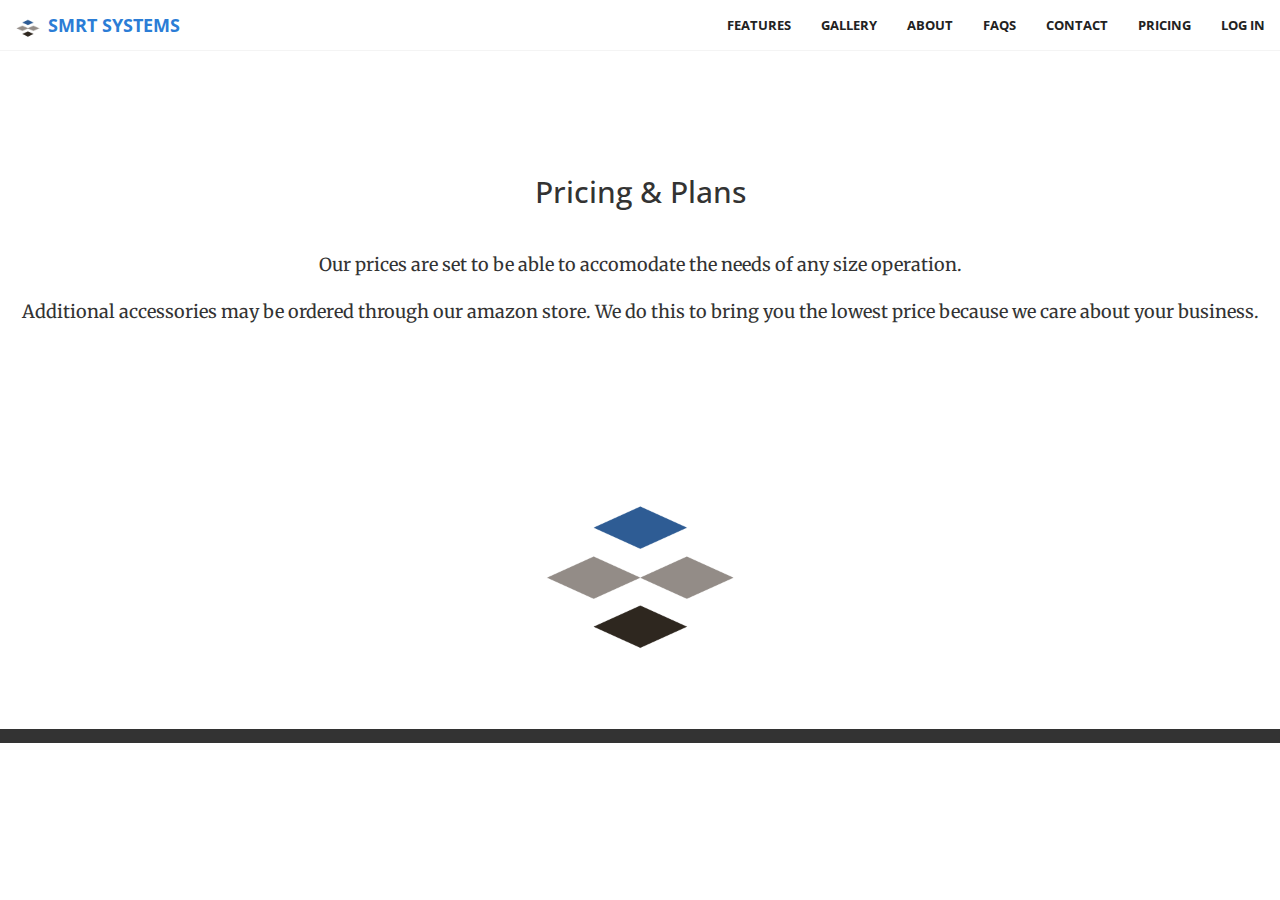
==== commit 64380e03: "edit edit eidt" ====
--- a/pricing.html
+++ b/pricing.html
@@ -50,11 +50,11 @@
                     <span class="icon-bar"></span>
                     <span class="icon-bar"></span>
                 </button>
-                <a class="navbar-brand page-scroll" href="index.html"><img src="img/SFGC_logo_sm.png" alt="sf green clean logo" style=" display: inline; margin-right: 8px;">Green Clean</a>
+                <a class="navbar-brand page-scroll" href="#page-top"><img src="img/smrt_icon25.png" style=" display: inline; margin-right: 8px;">SMRT Systems</a>
             </div>
 
             <!-- Collect the nav links, forms, and other content for toggling -->
-             <div class="collapse navbar-collapse" id="bs-example-navbar-collapse-1">
+            <div class="collapse navbar-collapse" id="bs-example-navbar-collapse-1">
                 <ul class="nav navbar-nav navbar-right">
                 
                     <li>
@@ -97,19 +97,16 @@
                 </div>
             </div>
         </div>
-
-       
-
-
         </div><!--row-->
     </div><!--container-->
 
-        <div class="row">
-                <div class="col-lg-12 text-center">
-                        <p>These are our current base prices. We do assess reasonable additional charges for garments and details that demand extraordinary care or additional labor in order to clean properly.</p>
-                </div>
-            </div>
-        </div>
+
+    <div class="row">
+            <div class="col-lg-12 text-center">
+                <p>Additional accessories may be ordered through our amazon store. We do this to bring you the lowest price because we care about your business.</p>
+            </div>
+        </div>
+    </div>
 
 
 
@@ -118,7 +115,7 @@
 <section>
         <div class="row">
             <div class="col-lg-12 text-center">
-                <img src="img/SFGC_logo_stacked_web.png" class="pricing-logo" alt="sf greenclean logo"> 
+                <img src="img/smrt_logo_med.png" class="pricing-logo" alt="sf greenclean logo"> 
             <div>
         </div>
 </section>
@@ -140,11 +137,11 @@
 <footer>
     <div class="container_12">
     <div class="grid_12">
-      <div class="social_links">
+      <!-- <div class="social_links">
         <a href="https://www.facebook.com/SFGClean?pnref=story" target="_blank"><img src="img/FB-Icon.png" alt="Facebook" /></a> 
         <a href="https://plus.google.com/u/0/104061194159542602066/about" rel="publisher"><img src="img/gplus.png" alt="Google +" /></a> 
         <a href="https://twitter.com/sfgreenclean"><img src="img/twitter-icon.png" alt="Twitter" /></a> 
-        </div>
+        </div> -->
     </div>
     </div>
 </footer>
--- a/css/creative.css
+++ b/css/creative.css
@@ -58,7 +58,7 @@
 
 p {
     margin-bottom: 20px;
-    font-size: 21px;
+    font-size: 18px;
     line-height: 1.5;
     widows: 3;
 }
@@ -200,16 +200,16 @@
     min-height: auto;
     text-align: center;
     color: #fff;
-    background-image: url(../img/computer-man1.png);
+    background-image: url(../img/computer-man2.jpg);
     background-position: 50%, 25%;
+    background-attachment: fixed;
+    z-index: 1;
     -webkit-background-size: cover;
     -moz-background-size: cover;
     background-size: cover;
     -o-background-size: cover;
-    padding-top: 10px;   
-    margin-top: 50px; 
-}
-
+    padding-top: 500px;
+}
 
 header .header-content {
     position: relative;
@@ -250,13 +250,18 @@
 @media(min-width:768px) {
     header {
         height: 90%;
-        background-image: url(../img/computer-man1.png);
+        background-image: url(../img/computer-man2.jpg);
         background-position: center-top;
+        background-attachment: fixed;
+        z-index: 1;
         -webkit-background-size: cover;
         -moz-background-size: cover;
         background-size: cover;
         -o-background-size: cover;
     }
+
+
+}
 
     header .header-content {
         position: absolute;
@@ -388,14 +393,16 @@
 
 /*---Photo section-----*/
 .anywhere{
-        background-image: url(../img/startup-photos.jpg);
+        background-image: url(../img/bizman_smrtapp.png);
         background-position: 5%;       
     }
 
 @media(min-width:768px){
     .anywhere {
-    background-image: url(../img/lappy2.jpg);
+    background-image: url(../img/bizman_smrtapp.png);
     background-size: cover;
+    background-opacity: .5;
+    background-color: #000;
     font-size: 21px;
      background-position: 10%;
     }
@@ -582,6 +589,10 @@
     max-width: 175px;
 
 }
+
+.features-image {
+    max-width: 30%;
+}
 /*-----Price List------*/
 
 footer{
@@ -602,6 +613,11 @@
     padding-top: 50px;
 }
 
+.pricing-image {
+    max-width: 25%; 
+    border-radius: 100%
+}
+
 .pricing-logo {
     max-width: 40%;
 }
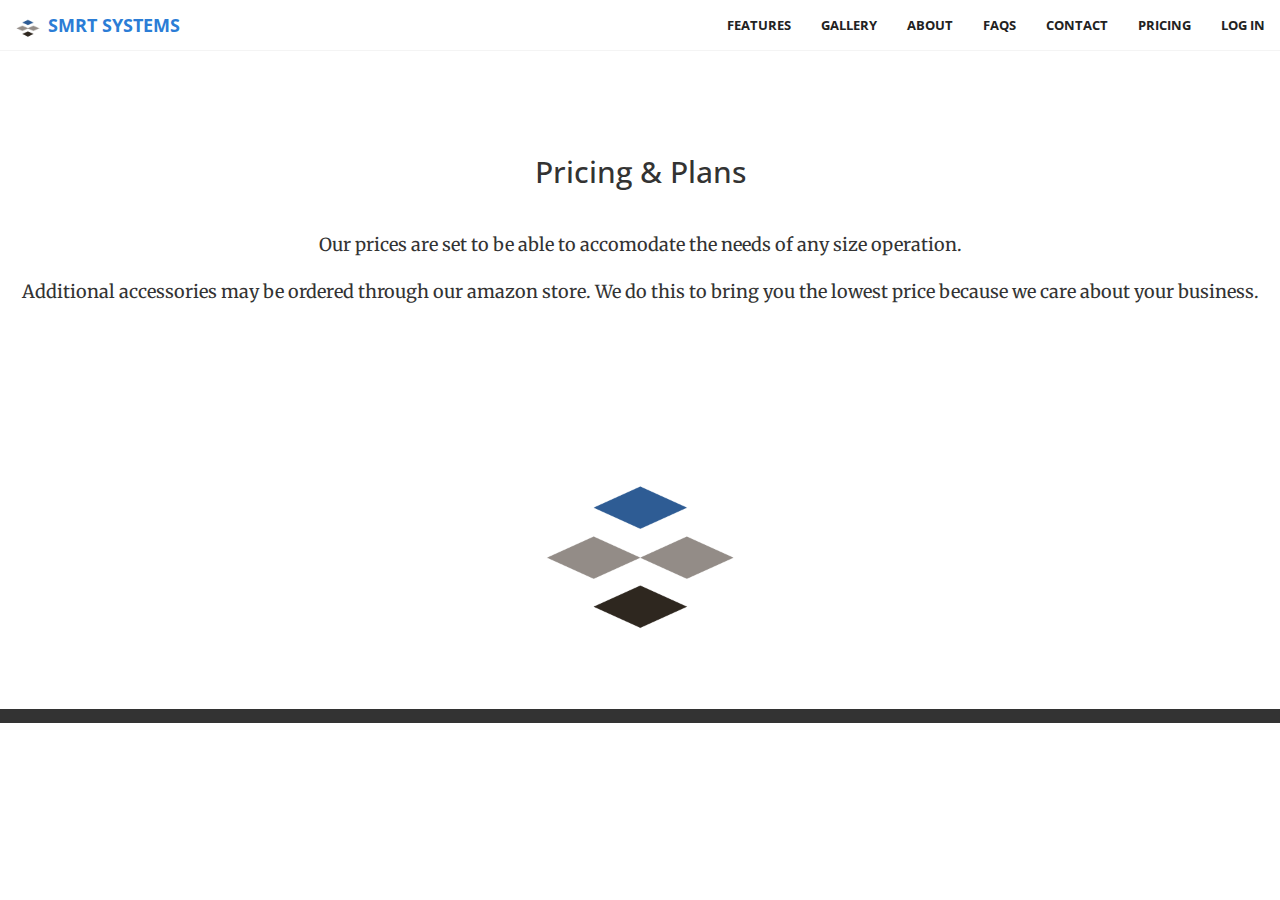
==== commit ef8e50f7: "logo & scaling" ====
--- a/pricing.html
+++ b/pricing.html
@@ -50,7 +50,7 @@
                     <span class="icon-bar"></span>
                     <span class="icon-bar"></span>
                 </button>
-                <a class="navbar-brand page-scroll" href="#page-top"><img src="img/smrt_icon25.png" style=" display: inline; margin-right: 8px;">SMRT Systems</a>
+                <a class="navbar-brand page-scroll" href="#index.html"><img src="img/smrt_icon25.png" style=" display: inline; margin-right: 8px;">SMRT Systems</a>
             </div>
 
             <!-- Collect the nav links, forms, and other content for toggling -->
--- a/css/creative.css
+++ b/css/creative.css
@@ -197,34 +197,34 @@
 header {
     position: top;
     width: 100%;
+    height:75%;
     min-height: auto;
     text-align: center;
     color: #fff;
-    background-image: url(../img/computer-man2.jpg);
-    background-position: 50%, 25%;
+    background-image: url(../img/computer-man1.png);
+    background-position: center-top;
     background-attachment: fixed;
     z-index: 1;
     -webkit-background-size: cover;
     -moz-background-size: cover;
     background-size: cover;
     -o-background-size: cover;
-    padding-top: 500px;
+
 }
 
 header .header-content {
     position: relative;
     width: 100%;
-    padding: 0px 15px;
+    padding: 80px 15px;
     text-align: center;
-    margin-top: 100px;
     top: 32%!important;
 }
 
 header .header-content .header-content-inner h1 {
-    margin-top: 10px;
+    margin-top: 20px;
     margin-bottom: 10px;
     text-transform: uppercase;
-    font-weight: 800;
+    font-weight: 400;
     text-shadow: 2px 2px 5px #777;
 }
 
@@ -235,14 +235,14 @@
 header .header-content .header-content-inner p {
     margin-bottom: 15px;
     padding: 10px;
-    font-size: 21px;
+    font-size: 18px;
     font-weight: 500;
     color: rgba(255,255,255);
     text-shadow: 2px 2px 5px #777;
 }
 
 #header-logo {
-    width: 20%;
+    width: 15%;
     padding-bottom: 10px;
 }
 
@@ -250,23 +250,17 @@
 @media(min-width:768px) {
     header {
         height: 90%;
-        background-image: url(../img/computer-man2.jpg);
-        background-position: center-top;
-        background-attachment: fixed;
-        z-index: 1;
         -webkit-background-size: cover;
         -moz-background-size: cover;
         background-size: cover;
         -o-background-size: cover;
     }
 
-
-}
-
     header .header-content {
         position: absolute;
-        top: 42%;
-        padding: 20 50px;
+        top: 40%;
+        padding:50px;
+        margin-top: 30px;
         -webkit-transform: translateY(-50%);
         -ms-transform: translateY(-50%);
         transform: translateY(-50%);
@@ -281,30 +275,16 @@
     header .header-content .header-content-inner p {
         margin-right: auto;
         margin-left: auto;
+        margin-bottom: 50px;
         max-width: 80%;
         font-size: 24px;
     }
 
-}
-
-
-/*@media(max-width: 1440px) {
-
-    header .header-content .header-content-inner h1 {
-    margin-top: 5px;
-    }
-    header {
-        background-image: url(../img/computer-man1.jpg);
-        background-position: 25%;       
-    }
-
-    header .header-content .header-content-inner p {
-    padding: 0px;
-    }
     #header-logo{
-        width: 21%;
-    }
-}*/
+        width: 25%;
+    }    
+}
+
 
 /*--section--*/
 
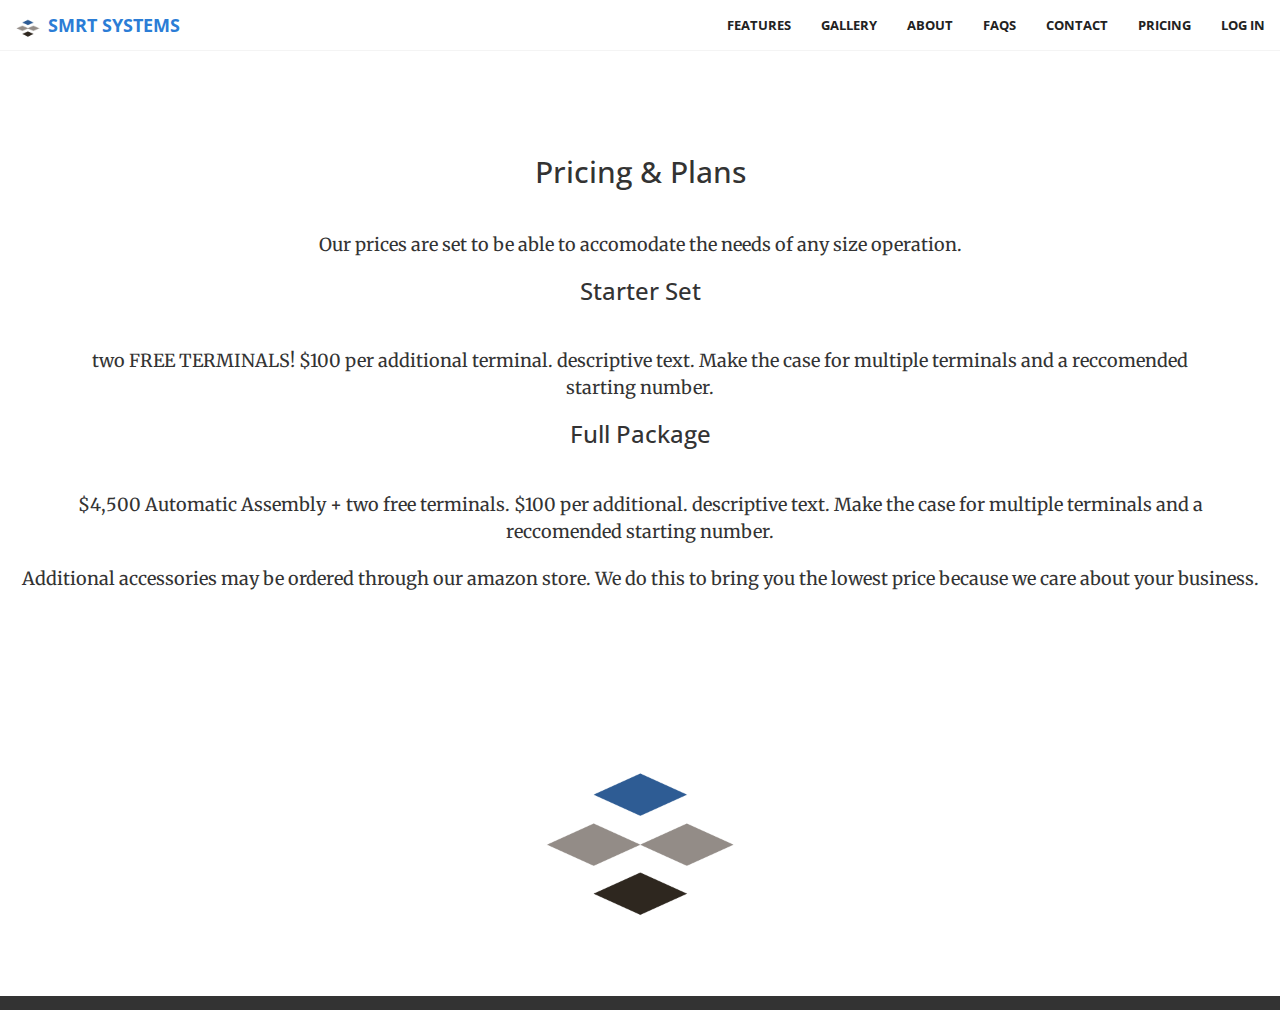
==== commit f367cd7a: "added filler to pricing sheet" ====
--- a/pricing.html
+++ b/pricing.html
@@ -100,6 +100,30 @@
         </div><!--row-->
     </div><!--container-->
 
+    <div class="container" class="pricing">
+        <div class="row">
+                <div class="col-lg-12 text-center">
+                    <h3 class="section-heading">Starter Set</h3>
+                        <hr class="primary">
+                        <p> two FREE TERMINALS! $100 per additional terminal. descriptive text. Make the case for multiple terminals and a reccomended starting number.</p>
+                </div>
+            </div>
+        </div>
+        </div><!--row-->
+    </div><!--container-->
+
+     <div class="container" class="pricing">
+        <div class="row">
+                <div class="col-lg-12 text-center">
+                    <h3 class="section-heading">Full Package</h3>
+                        <hr class="primary">
+                        <p>$4,500 Automatic Assembly + two free terminals. $100 per additional.  descriptive text. Make the case for multiple terminals and a reccomended starting number.</p>
+                </div>
+            </div>
+        </div>
+        </div><!--row-->
+    </div><!--container-->
+
 
     <div class="row">
             <div class="col-lg-12 text-center">
--- a/css/creative.css
+++ b/css/creative.css
@@ -200,8 +200,8 @@
     height:75%;
     min-height: auto;
     text-align: center;
-    color: #fff;
-    background-image: url(../img/computer-man1.png);
+    color: #315c93;
+   /* background-image: url(../img/computer-man1.png);*/
     background-position: center-top;
     background-attachment: fixed;
     z-index: 1;
@@ -225,7 +225,7 @@
     margin-bottom: 10px;
     text-transform: uppercase;
     font-weight: 400;
-    text-shadow: 2px 2px 5px #777;
+   /* text-shadow: 2px 2px 5px #777;*/
 }
 
 header .header-content .header-content-inner hr {
@@ -238,7 +238,7 @@
     font-size: 18px;
     font-weight: 500;
     color: rgba(255,255,255);
-    text-shadow: 2px 2px 5px #777;
+   /* text-shadow: 2px 2px 5px #777;*/
 }
 
 #header-logo {
@@ -373,18 +373,14 @@
 
 /*---Photo section-----*/
 .anywhere{
-        background-image: url(../img/bizman_smrtapp.png);
-        background-position: 5%;       
+        background-color: #928c86 ;     
     }
 
 @media(min-width:768px){
     .anywhere {
-    background-image: url(../img/bizman_smrtapp.png);
-    background-size: cover;
-    background-opacity: .5;
-    background-color: #000;
+
     font-size: 21px;
-     background-position: 10%;
+  
     }
 
     .anywhere h2 {
